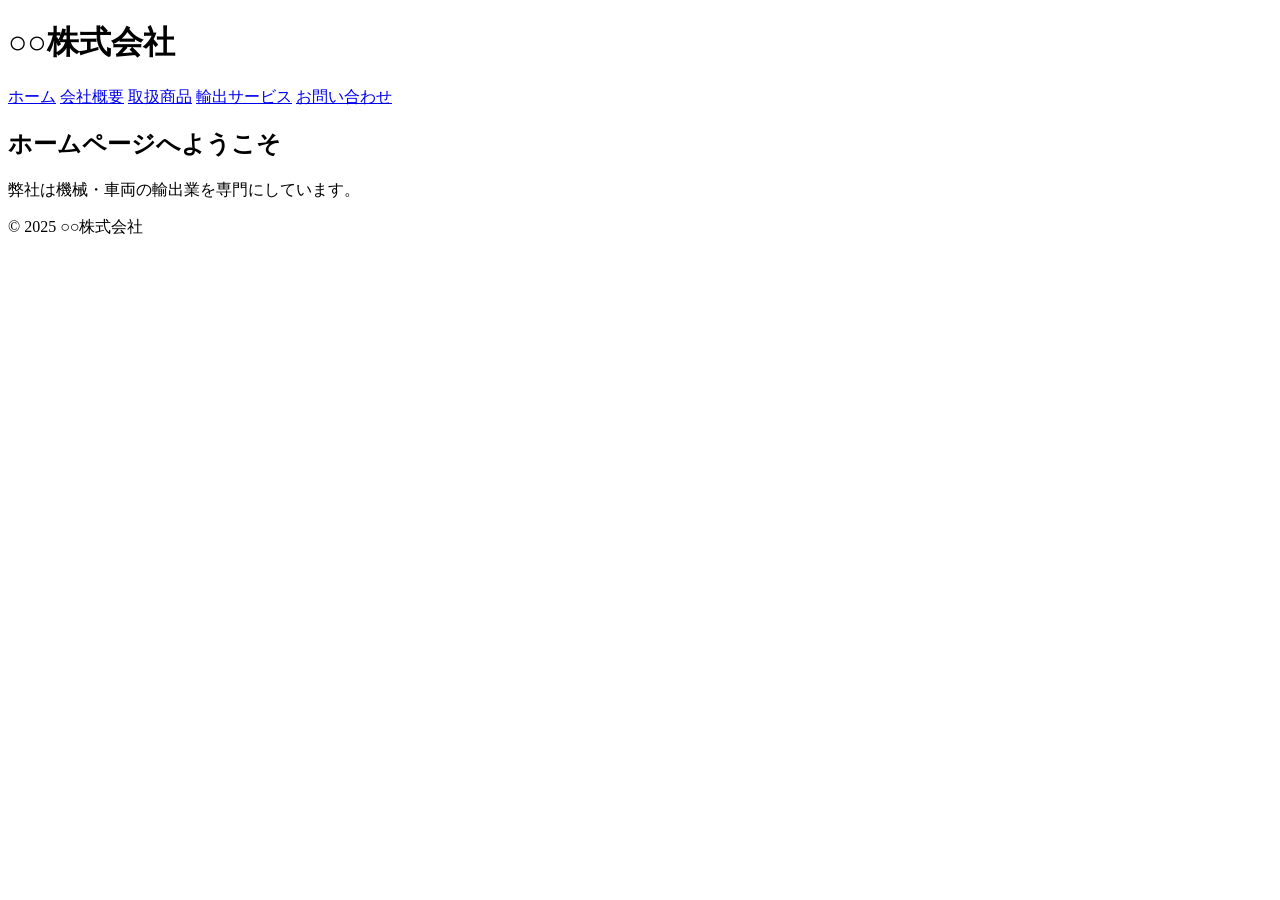
==== index.html @ 56551ff1 "Add files via upload" ====
<!DOCTYPE html>
<html lang="ja">
<head>
    <meta charset="UTF-8">
    <meta name="viewport" content="width=device-width, initial-scale=1.0">
    <title>○○株式会社 | ホーム</title>
</head>
<body>
    <header>
        <h1>○○株式会社</h1>
        <nav>
            <a href="index.html">ホーム</a>
            <a href="about.html">会社概要</a>
            <a href="products.html">取扱商品</a>
            <a href="services.html">輸出サービス</a>
            <a href="contact.html">お問い合わせ</a>
        </nav>
    </header>
    <div>
        <h2>ホームページへようこそ</h2>
        <p>弊社は機械・車両の輸出業を専門にしています。</p>
    </div>
    <footer>
        <p>&copy; 2025 ○○株式会社</p>
    </footer>
</body>
</html>
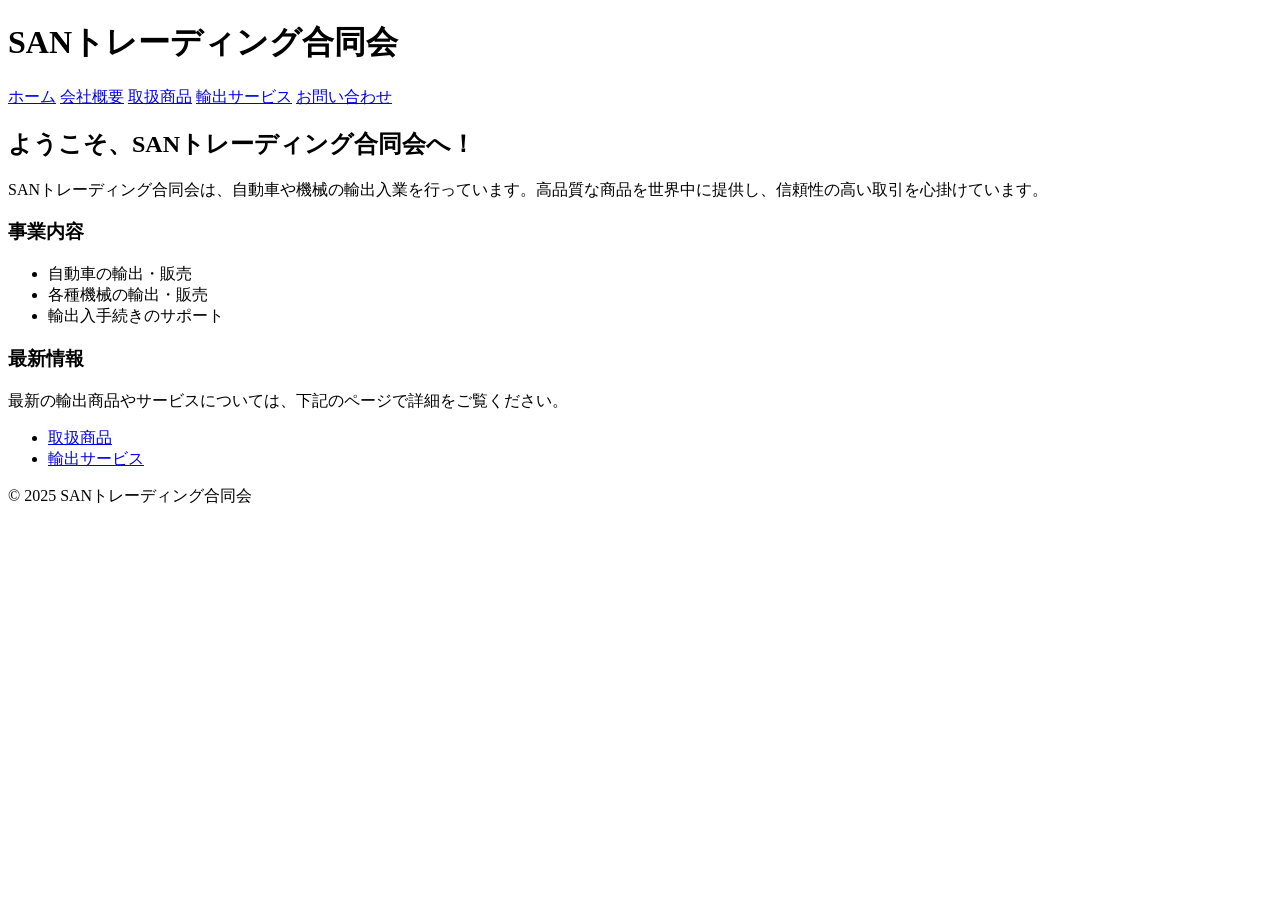
==== commit 0496e152: "Update index.html" ====
--- a/index.html
+++ b/index.html
@@ -3,11 +3,11 @@
 <head>
     <meta charset="UTF-8">
     <meta name="viewport" content="width=device-width, initial-scale=1.0">
-    <title>○○株式会社 | ホーム</title>
+    <title>SANトレーディング合同会 | 機械・自動車輸出入業</title>
 </head>
 <body>
     <header>
-        <h1>○○株式会社</h1>
+        <h1>SANトレーディング合同会</h1>
         <nav>
             <a href="index.html">ホーム</a>
             <a href="about.html">会社概要</a>
@@ -17,11 +17,25 @@
         </nav>
     </header>
     <div>
-        <h2>ホームページへようこそ</h2>
-        <p>弊社は機械・車両の輸出業を専門にしています。</p>
+        <h2>ようこそ、SANトレーディング合同会へ！</h2>
+        <p>SANトレーディング合同会は、自動車や機械の輸出入業を行っています。高品質な商品を世界中に提供し、信頼性の高い取引を心掛けています。</p>
+        
+        <h3>事業内容</h3>
+        <ul>
+            <li>自動車の輸出・販売</li>
+            <li>各種機械の輸出・販売</li>
+            <li>輸出入手続きのサポート</li>
+        </ul>
+
+        <h3>最新情報</h3>
+        <p>最新の輸出商品やサービスについては、下記のページで詳細をご覧ください。</p>
+        <ul>
+            <li><a href="products.html">取扱商品</a></li>
+            <li><a href="services.html">輸出サービス</a></li>
+        </ul>
     </div>
     <footer>
-        <p>&copy; 2025 ○○株式会社</p>
+        <p>&copy; 2025 SANトレーディング合同会</p>
     </footer>
 </body>
-</html>+</html>
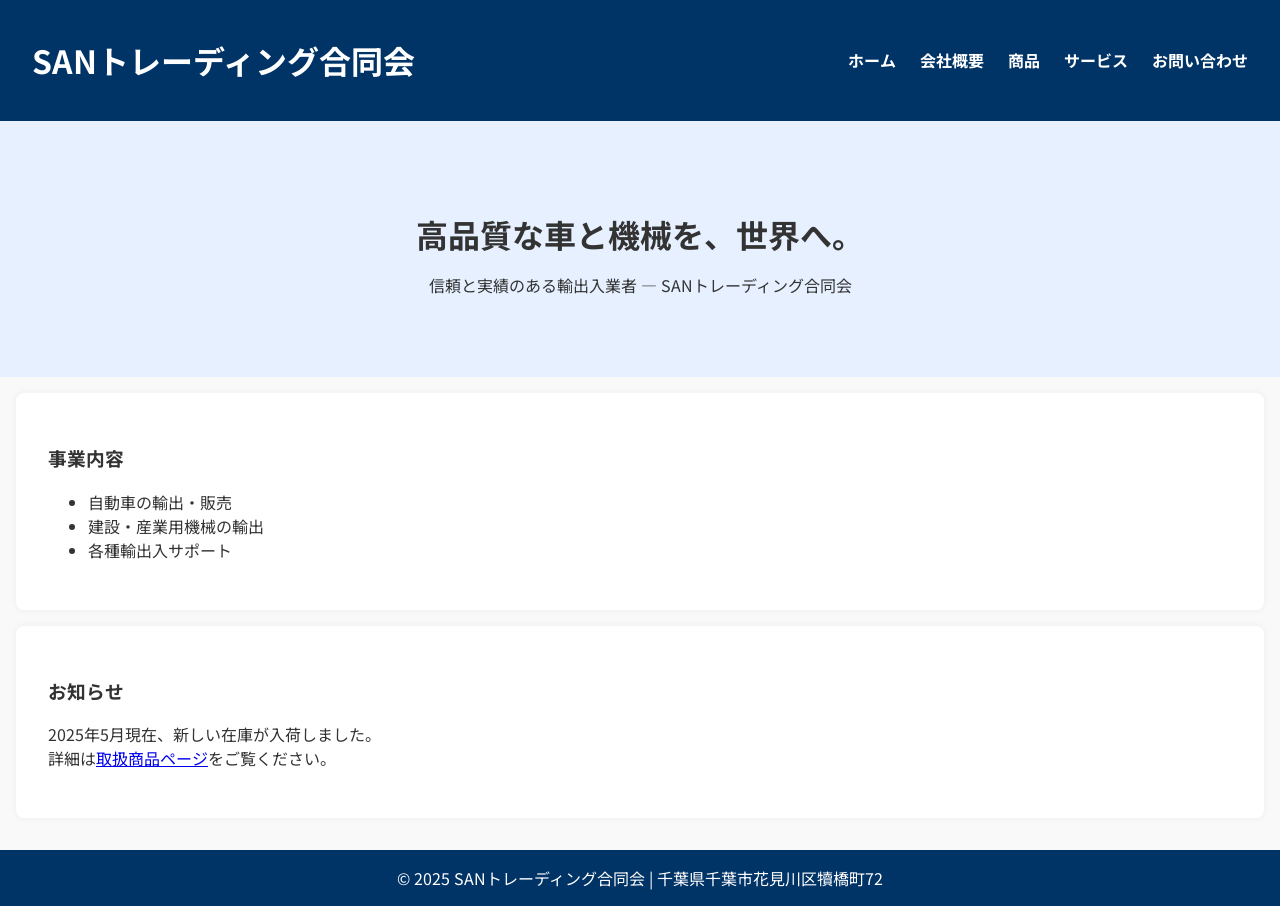
==== commit d5927215: "Update index.html" ====
--- a/index.html
+++ b/index.html
@@ -1,41 +1,98 @@
 <!DOCTYPE html>
 <html lang="ja">
 <head>
-    <meta charset="UTF-8">
-    <meta name="viewport" content="width=device-width, initial-scale=1.0">
-    <title>SANトレーディング合同会 | 機械・自動車輸出入業</title>
+  <meta charset="UTF-8" />
+  <meta name="viewport" content="width=device-width, initial-scale=1.0"/>
+  <title>SANトレーディング合同会 | 自動車・機械 輸出入</title>
+  <link href="https://fonts.googleapis.com/css2?family=Noto+Sans+JP&display=swap" rel="stylesheet">
+  <style>
+    body {
+      font-family: 'Noto Sans JP', sans-serif;
+      margin: 0;
+      padding: 0;
+      background: #f9f9f9;
+      color: #333;
+    }
+    header {
+      background-color: #003366;
+      color: white;
+      padding: 1rem 2rem;
+      display: flex;
+      justify-content: space-between;
+      align-items: center;
+      position: sticky;
+      top: 0;
+    }
+    nav a {
+      color: white;
+      margin-left: 20px;
+      text-decoration: none;
+      font-weight: bold;
+    }
+    nav a:hover {
+      text-decoration: underline;
+    }
+    .hero {
+      background-color: #e6f0ff;
+      padding: 4rem 2rem;
+      text-align: center;
+    }
+    .hero h2 {
+      font-size: 2rem;
+      margin-bottom: 1rem;
+    }
+    .section {
+      padding: 2rem;
+      background-color: white;
+      margin: 1rem;
+      border-radius: 8px;
+      box-shadow: 0 0 8px rgba(0,0,0,0.05);
+    }
+    footer {
+      background-color: #003366;
+      color: white;
+      text-align: center;
+      padding: 1rem;
+      margin-top: 2rem;
+    }
+  </style>
 </head>
 <body>
-    <header>
-        <h1>SANトレーディング合同会</h1>
-        <nav>
-            <a href="index.html">ホーム</a>
-            <a href="about.html">会社概要</a>
-            <a href="products.html">取扱商品</a>
-            <a href="services.html">輸出サービス</a>
-            <a href="contact.html">お問い合わせ</a>
-        </nav>
-    </header>
-    <div>
-        <h2>ようこそ、SANトレーディング合同会へ！</h2>
-        <p>SANトレーディング合同会は、自動車や機械の輸出入業を行っています。高品質な商品を世界中に提供し、信頼性の高い取引を心掛けています。</p>
-        
-        <h3>事業内容</h3>
-        <ul>
-            <li>自動車の輸出・販売</li>
-            <li>各種機械の輸出・販売</li>
-            <li>輸出入手続きのサポート</li>
-        </ul>
 
-        <h3>最新情報</h3>
-        <p>最新の輸出商品やサービスについては、下記のページで詳細をご覧ください。</p>
-        <ul>
-            <li><a href="products.html">取扱商品</a></li>
-            <li><a href="services.html">輸出サービス</a></li>
-        </ul>
-    </div>
-    <footer>
-        <p>&copy; 2025 SANトレーディング合同会</p>
-    </footer>
+<header>
+  <h1>SANトレーディング合同会</h1>
+  <nav>
+    <a href="index.html">ホーム</a>
+    <a href="about.html">会社概要</a>
+    <a href="products.html">商品</a>
+    <a href="services.html">サービス</a>
+    <a href="contact.html">お問い合わせ</a>
+  </nav>
+</header>
+
+<section class="hero">
+  <h2>高品質な車と機械を、世界へ。</h2>
+  <p>信頼と実績のある輸出入業者 — SANトレーディング合同会</p>
+</section>
+
+<section class="section">
+  <h3>事業内容</h3>
+  <ul>
+    <li>自動車の輸出・販売</li>
+    <li>建設・産業用機械の輸出</li>
+    <li>各種輸出入サポート</li>
+  </ul>
+</section>
+
+<section class="section">
+  <h3>お知らせ</h3>
+  <p>2025年5月現在、新しい在庫が入荷しました。<br/>
+  詳細は<a href="products.html">取扱商品ページ</a>をご覧ください。</p>
+</section>
+
+<footer>
+  &copy; 2025 SANトレーディング合同会 | 千葉県千葉市花見川区犢橋町72
+</footer>
+
 </body>
 </html>
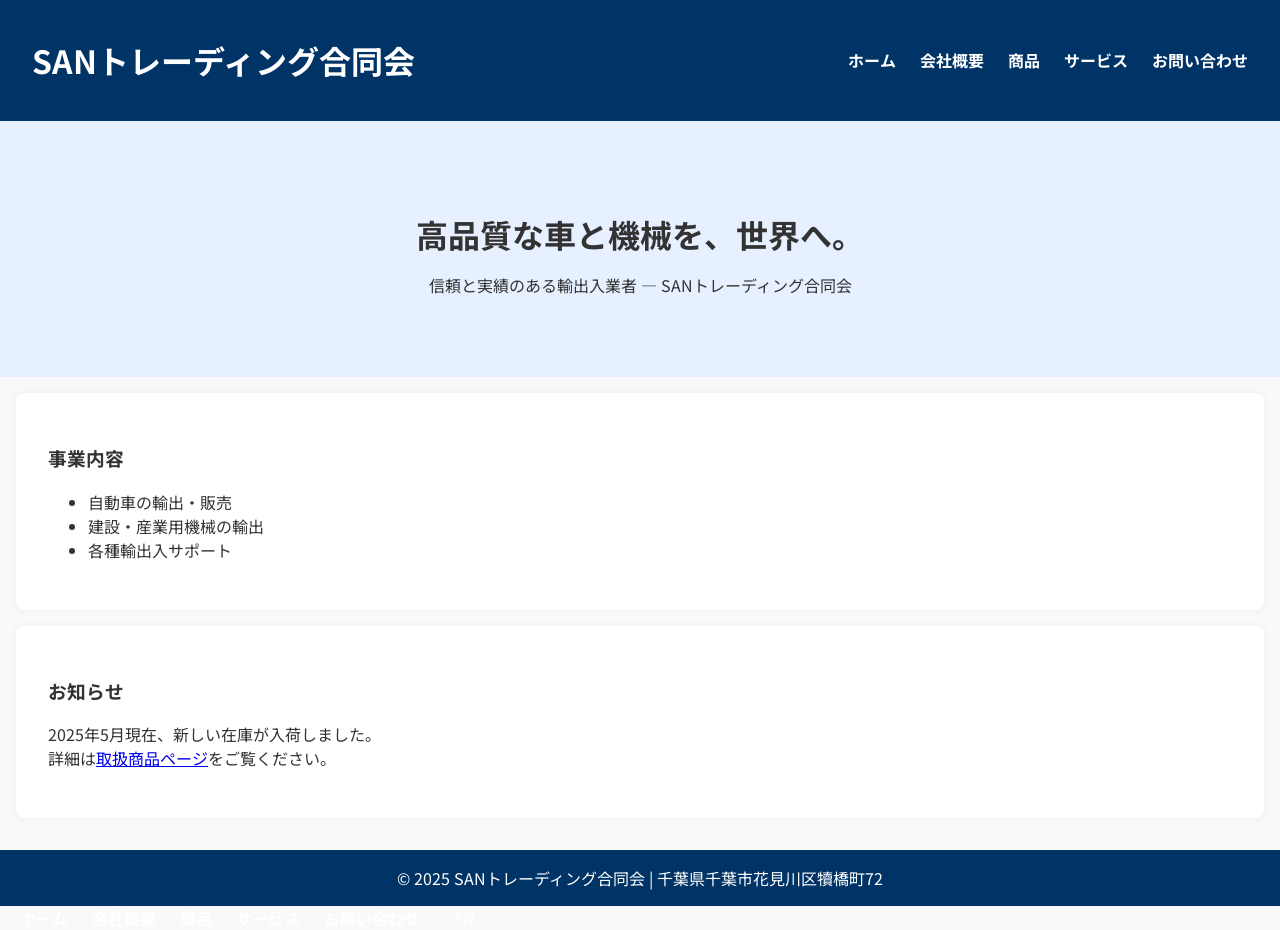
==== commit 2042f853: "Update index.html" ====
--- a/index.html
+++ b/index.html
@@ -95,4 +95,13 @@
 </footer>
 
 </body>
+  <nav>
+  <a href="index.html">ホーム</a>
+  <a href="about.html">会社概要</a>
+  <a href="products.html">商品</a>
+  <a href="services.html">サービス</a>
+  <a href="contact.html">お問い合わせ</a>
+  <a href="index_en.html" style="margin-left: 30px; font-weight: normal;">EN</a>
+</nav>
+
 </html>
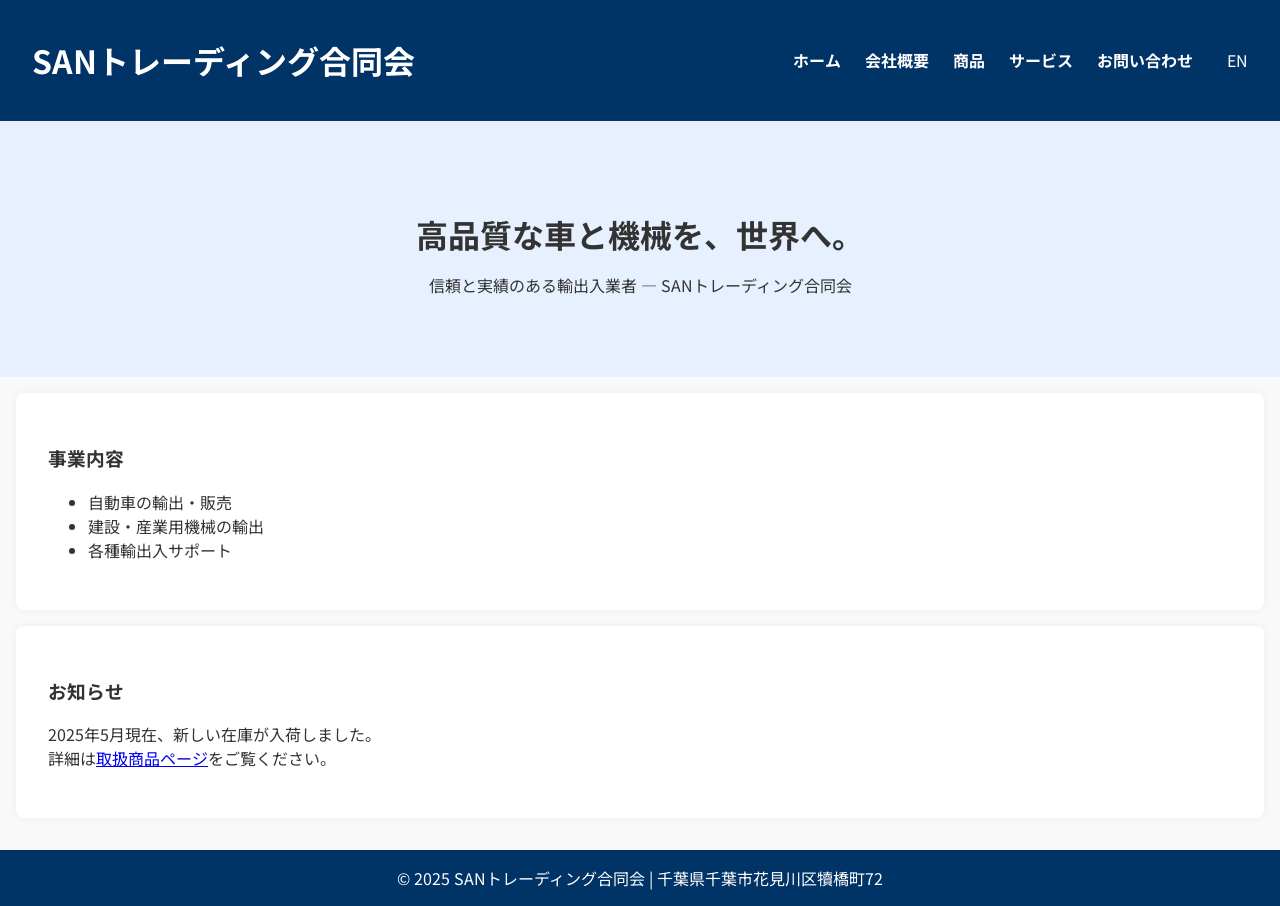
==== commit 528f4f0d: "Update index.html" ====
--- a/index.html
+++ b/index.html
@@ -67,6 +67,7 @@
     <a href="products.html">商品</a>
     <a href="services.html">サービス</a>
     <a href="contact.html">お問い合わせ</a>
+    <a href="index_en.html" style="margin-left: 30px; font-weight: normal;">EN</a>
   </nav>
 </header>
 
@@ -95,13 +96,4 @@
 </footer>
 
 </body>
-  <nav>
-  <a href="index.html">ホーム</a>
-  <a href="about.html">会社概要</a>
-  <a href="products.html">商品</a>
-  <a href="services.html">サービス</a>
-  <a href="contact.html">お問い合わせ</a>
-  <a href="index_en.html" style="margin-left: 30px; font-weight: normal;">EN</a>
-</nav>
-
-</html>
+  </html>
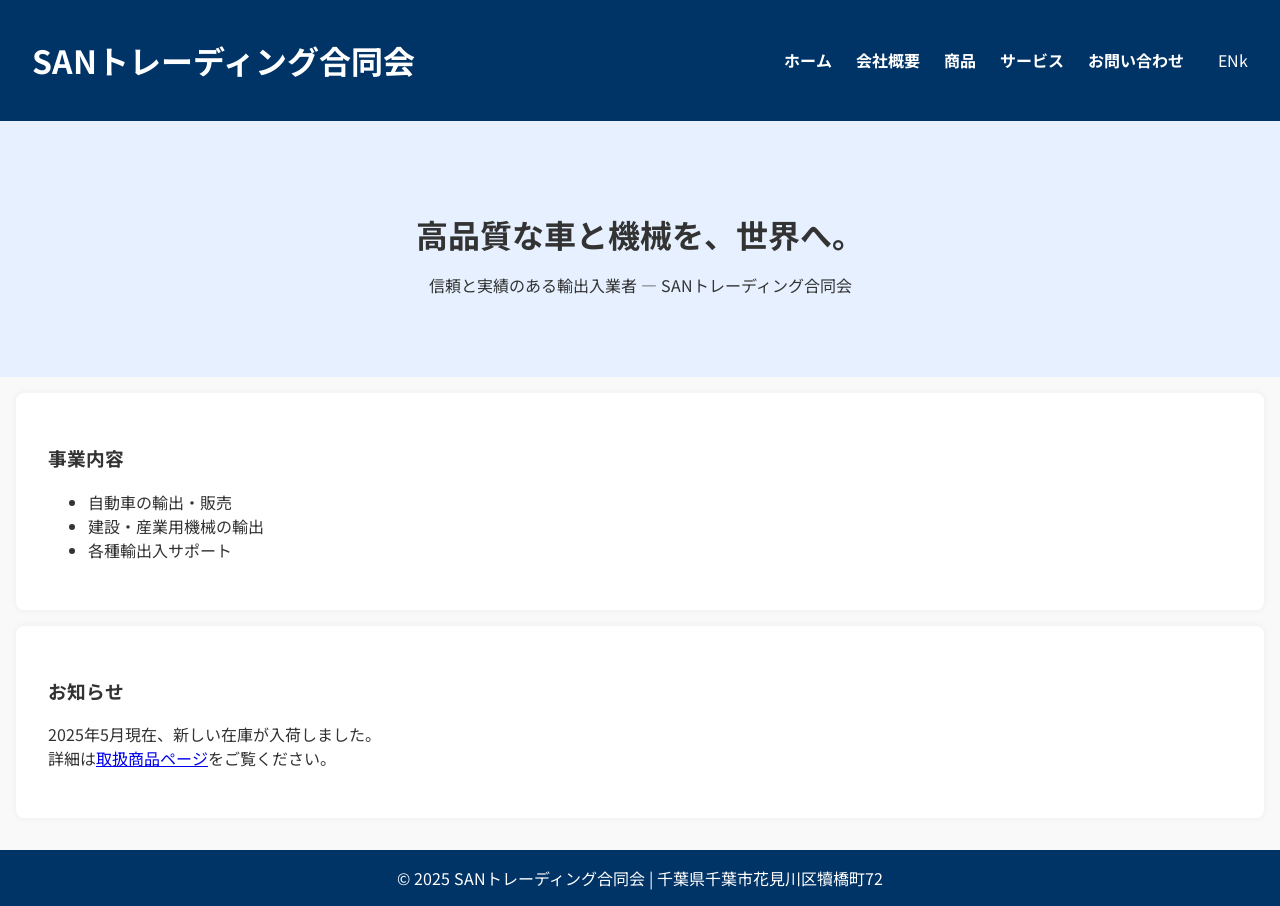
==== commit 8fb6c22d: "Update index.html" ====
--- a/index.html
+++ b/index.html
@@ -67,7 +67,7 @@
     <a href="products.html">商品</a>
     <a href="services.html">サービス</a>
     <a href="contact.html">お問い合わせ</a>
-    <a href="index_en.html" style="margin-left: 30px; font-weight: normal;">EN</a>
+    <a href="index_en.html" style="margin-left: 30px; font-weight: normal;">ENk</a>
   </nav>
 </header>
 
@@ -96,4 +96,4 @@
 </footer>
 
 </body>
-  </html>
+</html>
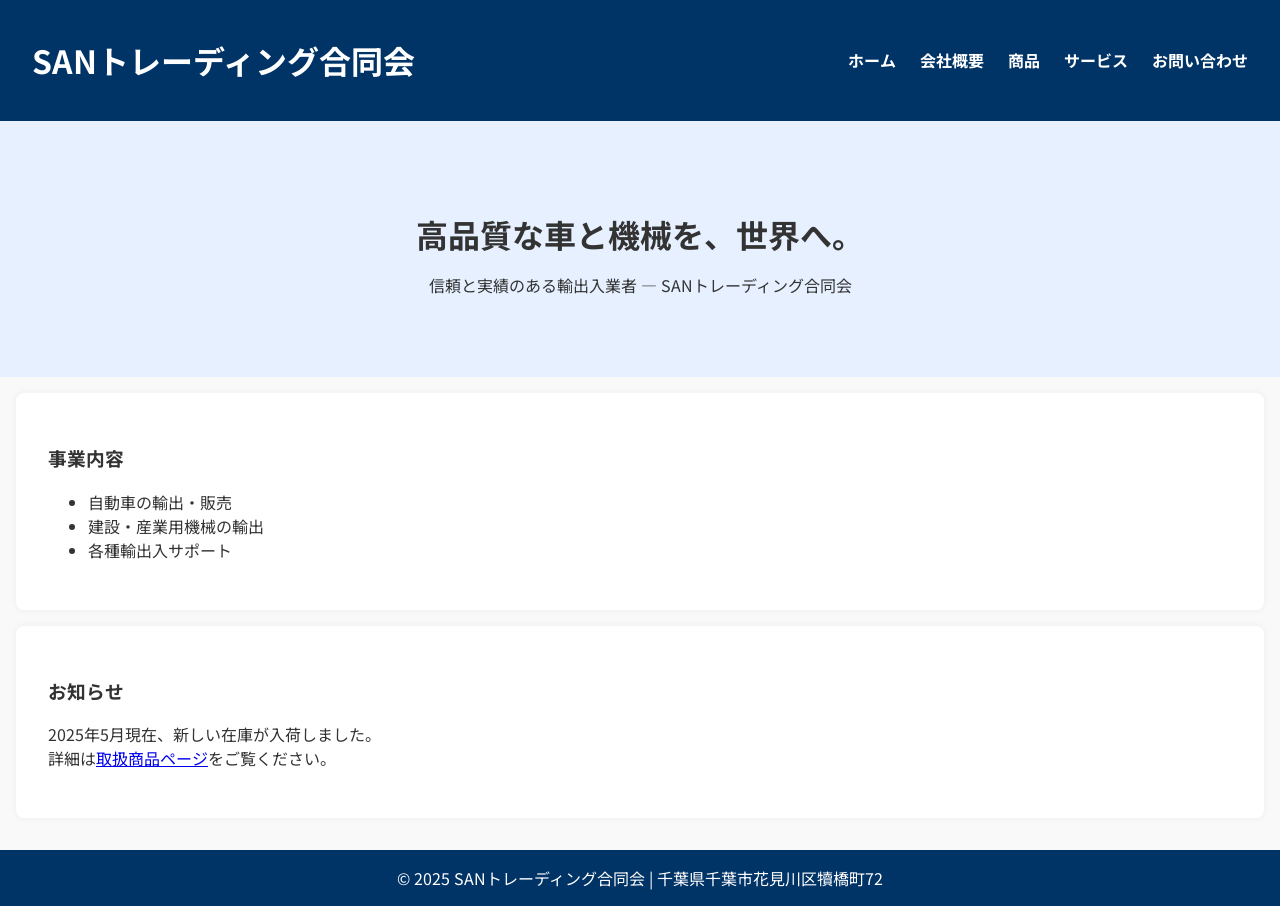
==== commit 22c1427c: "Update index.html" ====
--- a/index.html
+++ b/index.html
@@ -67,7 +67,6 @@
     <a href="products.html">商品</a>
     <a href="services.html">サービス</a>
     <a href="contact.html">お問い合わせ</a>
-    <a href="index_en.html" style="margin-left: 30px; font-weight: normal;">ENk</a>
   </nav>
 </header>
 
